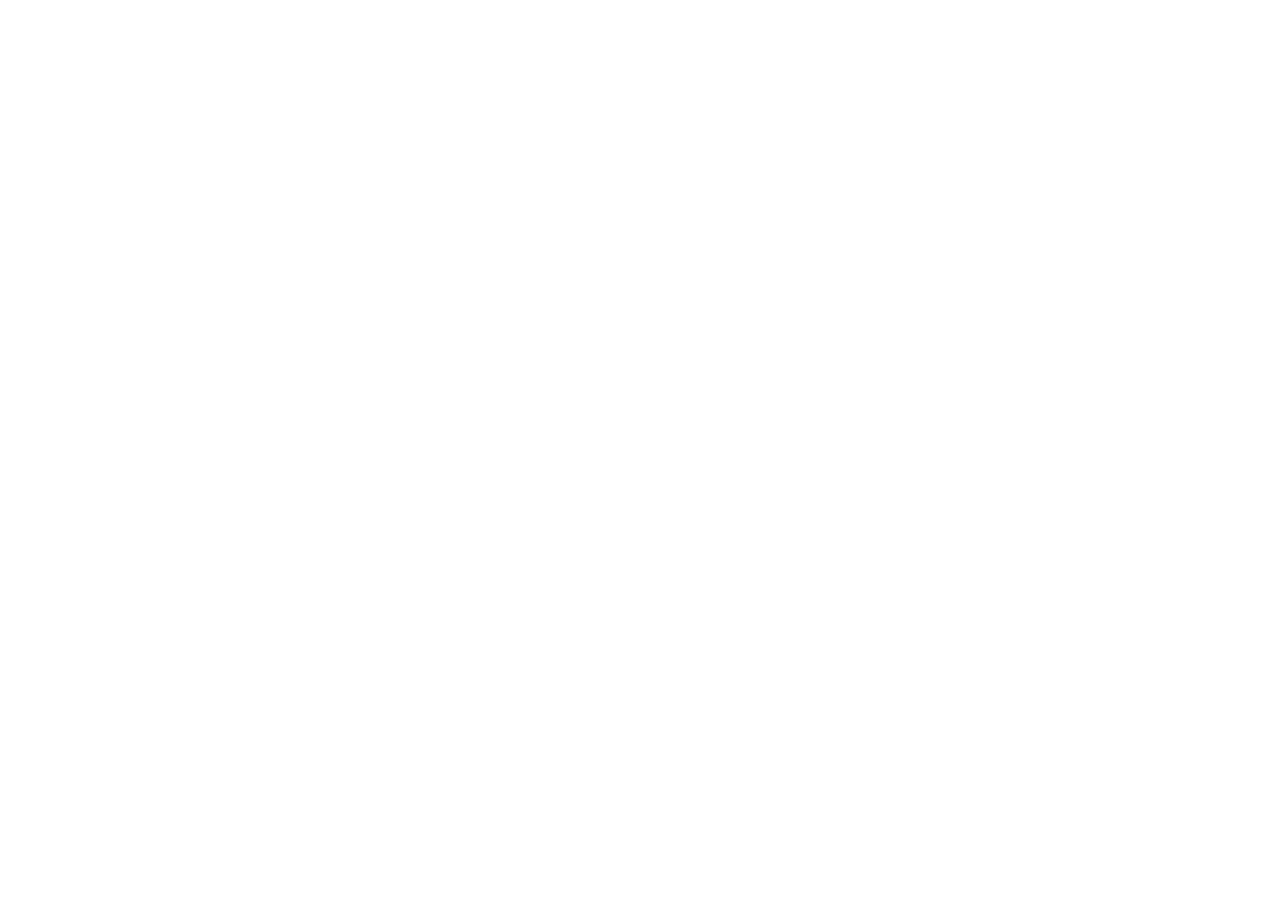
==== portfolio/index.html @ d3cb2efb "add project portfolio" ====
<!DOCTYPE html>
<html lang="en">
<head>
	<meta charset="UTF-8">
	<meta name="viewport" content="width=device-width, initial-scale=1.0">
	<title>Portfolio</title>
	<link href="css/style.css" rel="stylesheet" type="text/css" />
	<!--[if lt IE 9]>
		<script src="https://cdnjs.cloudflare.com/ajax/libs/html5shiv/3.7.3/html5shiv.min.js"></script>
	<![endif]-->
</head>
<body>
	
	<script src="js/custom.js"></script>
</body>
</html>
---- portfolio/css/style.css ----
/* global */
* {
	margin: 0;
	padding: 0;
	box-sizing: border-box;
}
img, object, video, embed { 
	max-width: 100%;
}
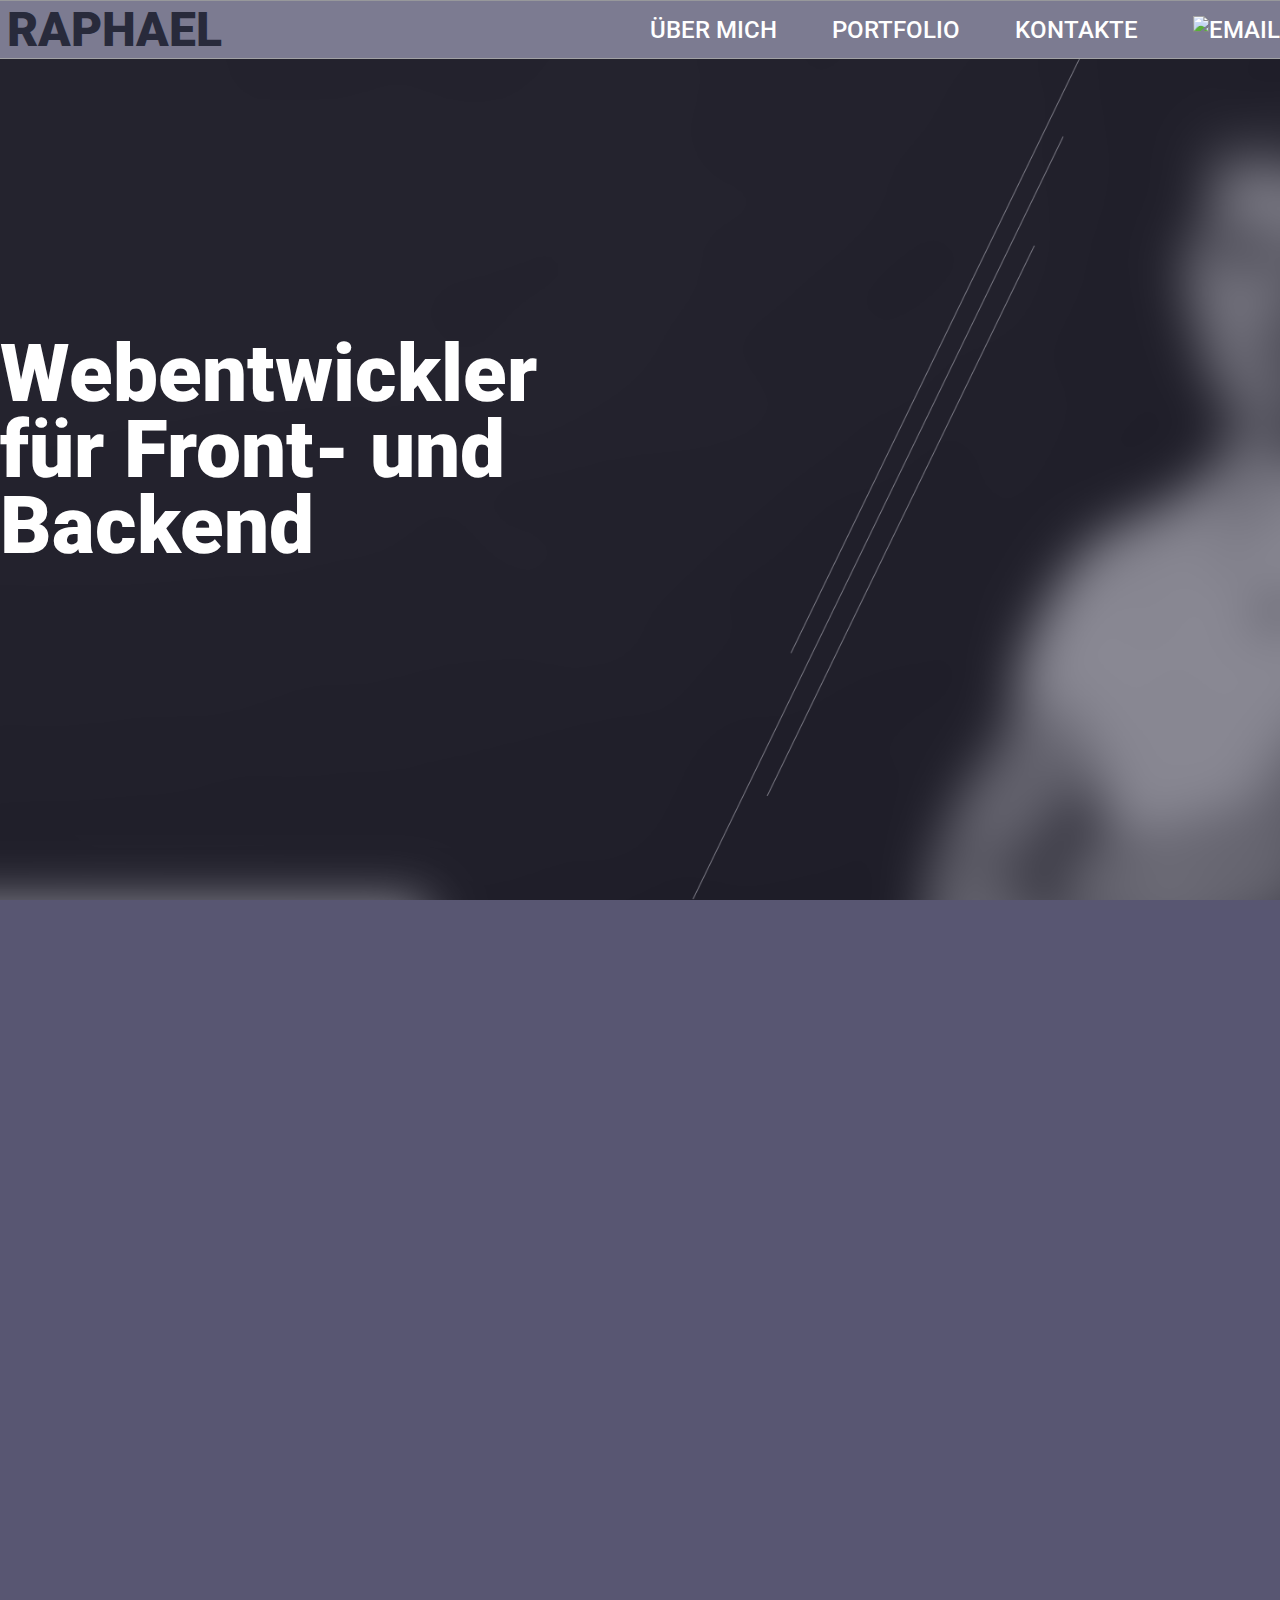
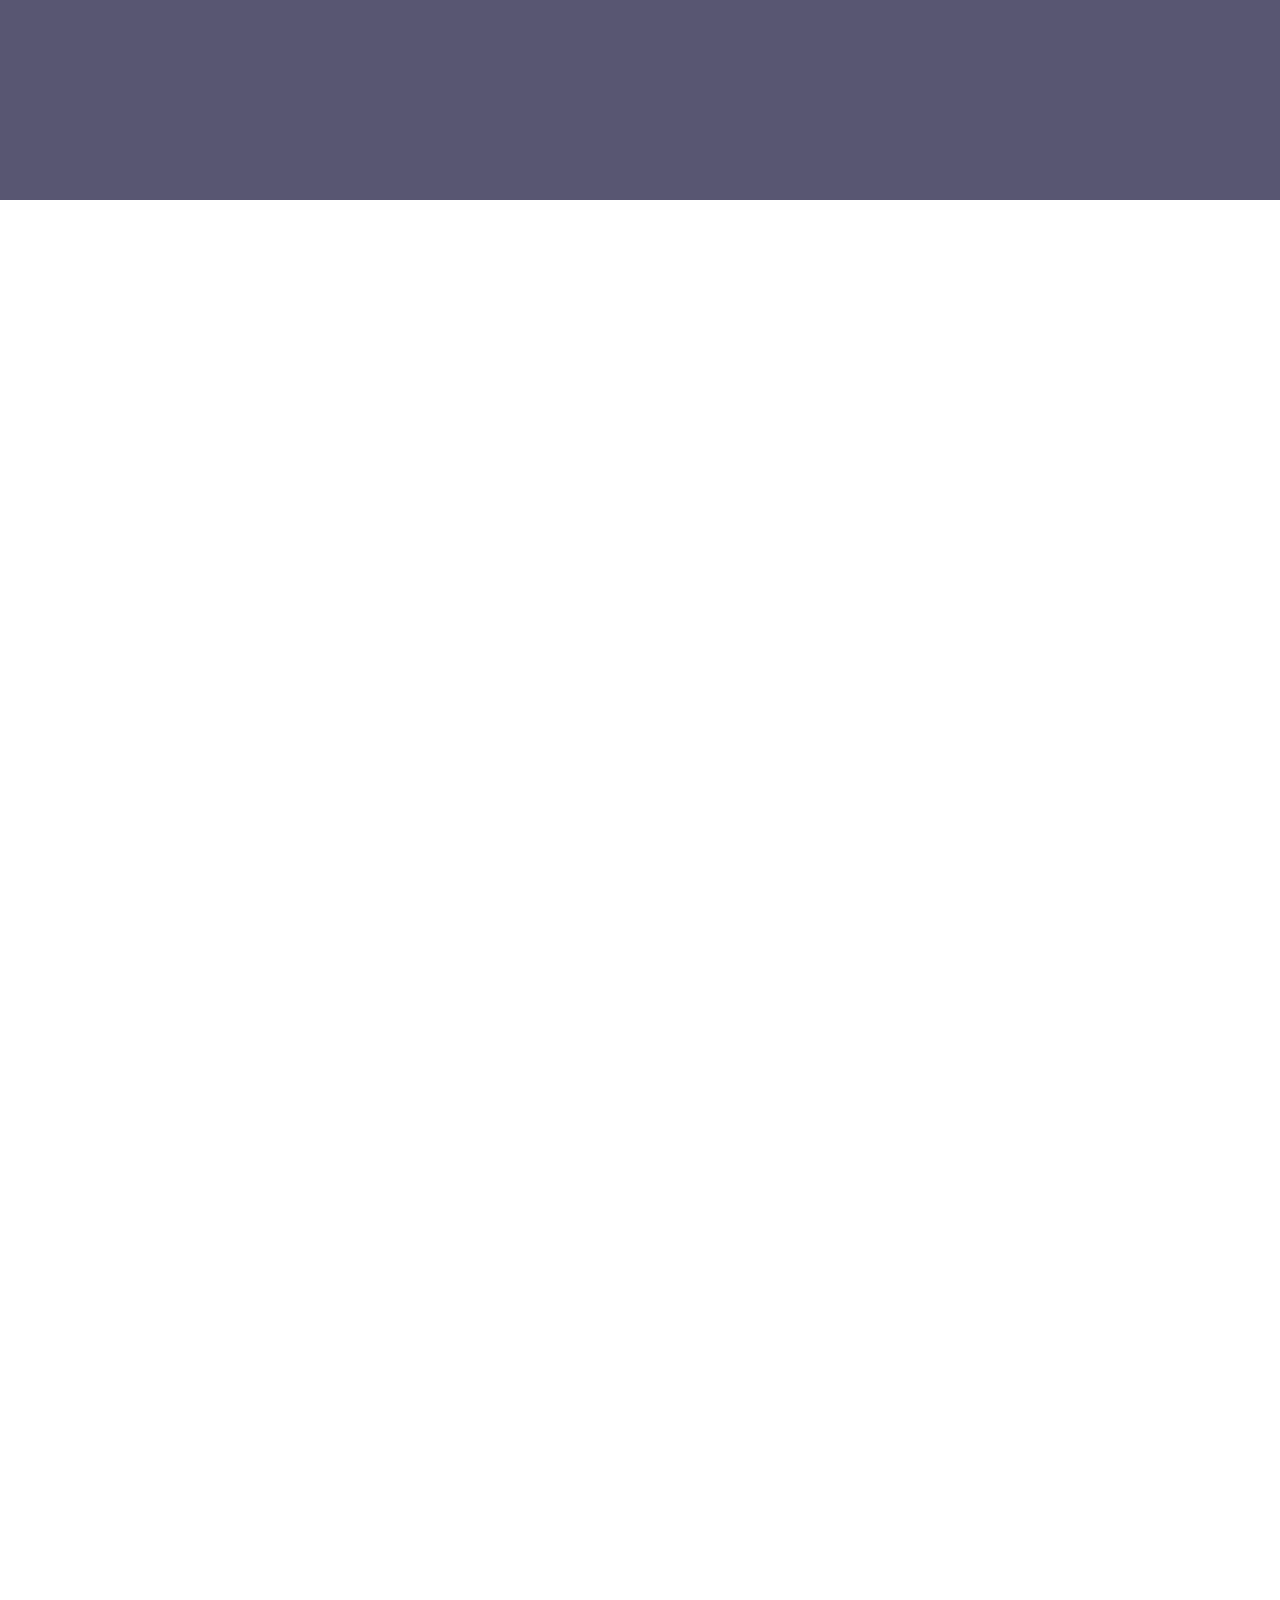
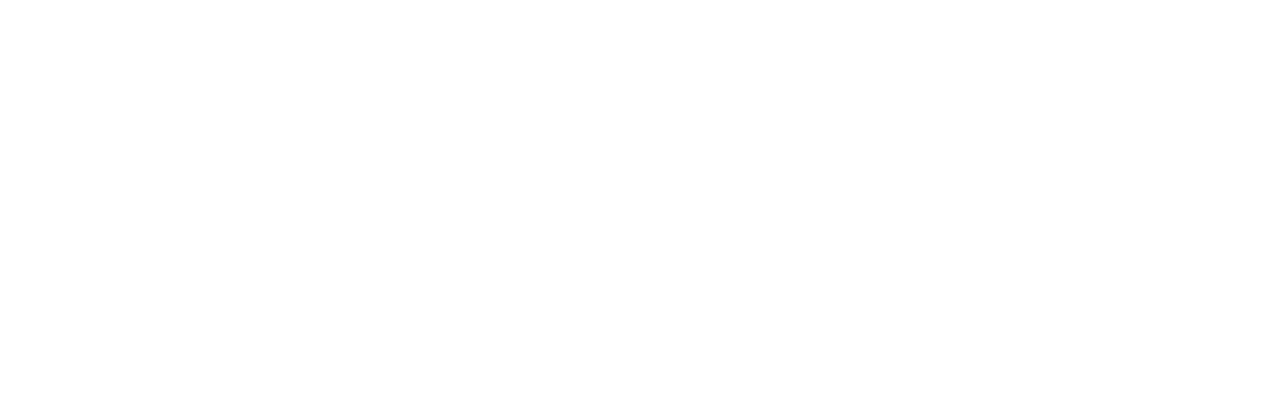
==== commit c8633d3d: "update section banner" ====
--- a/portfolio/index.html
+++ b/portfolio/index.html
@@ -1,16 +1,54 @@
 <!DOCTYPE html>
-<html lang="en">
+<html lang="de">
 <head>
 	<meta charset="UTF-8">
 	<meta name="viewport" content="width=device-width, initial-scale=1.0">
+	<link href="css/style.css" rel="stylesheet" type="text/css" />
 	<title>Portfolio</title>
-	<link href="css/style.css" rel="stylesheet" type="text/css" />
 	<!--[if lt IE 9]>
-		<script src="https://cdnjs.cloudflare.com/ajax/libs/html5shiv/3.7.3/html5shiv.min.js"></script>
+		<script src="https://cdnjs.cloudflare.com/ajax/libs/html5shiv/3.7.3/html5shiv.min.js" integrity="sha512-UDJtJXfzfsiPPgnI5S1000FPLBHMhvzAMX15I+qG2E2OAzC9P1JzUwJOfnypXiOH7MRPaqzhPbBGDNNj7zBfoA==" crossorigin="anonymous"></script>
+		<script src="https://cdnjs.cloudflare.com/ajax/libs/livingston-css3-mediaqueries-js/1.0.0/css3-mediaqueries.min.js" integrity="sha512-66zwQbFDFSCrjkBZVj/Vgv2XdUxXSJw59UkmjjH/zxftzhDU701lSygYNC/IZ2cz2ZdW0lCVL0+dSKgObGyLgg==" crossorigin="anonymous"></script>
 	<![endif]-->
 </head>
 <body>
 	
+	<header class="header fixed">
+		<div class="content-container">
+			<div class="logo">
+				<img src="img/logo.png" alt="" class="logo-img">
+				<h2 class="logo-title"><a href="#" class="logo-title-link">Raphael</a></h2>
+			</div>
+			<nav class="nav">
+				<ul class="nav-list">
+					<li class="nav-item"><a href="#about" class="nav-item-link">Über mich</a></li>
+					<li class="nav-item"><a href="#portfolio" class="nav-item-link">Portfolio</a></li>
+					<li class="nav-item"><a href="#contacts" class="nav-item-link">Kontakte</a></li>
+					<li class="nav-item"><a href="" class="nav-item-link"><img src="img/email.png" alt="email" class="nav-item-img"></a></li>
+				</ul>
+			</nav>
+		</div>
+	</header>
+	
+	<section class="banner">	
+		<div class="background-image" style="background-image: url(img/bg2.png);"></div>
+		<div class="banner-container">
+			<div class="banner-title">Webentwickler für Front- und Backend</div>
+		</div>
+	</section>
+
+	<section class="about" id="about">
+
+	</section>
+
+	<section class="portfolio" id="portfolio">
+
+	</section>
+
+	<section class="contacts" id="contacts">
+
+	</section>
+
+	<script src="https://cdnjs.cloudflare.com/ajax/libs/jquery/3.5.1/jquery.min.js" integrity="sha512-bLT0Qm9VnAYZDflyKcBaQ2gg0hSYNQrJ8RilYldYQ1FxQYoCLtUjuuRuZo+fjqhx/qtq/1itJ0C2ejDxltZVFg==" crossorigin="anonymous"></script>
 	<script src="js/custom.js"></script>
 </body>
 </html>--- a/portfolio/css/style.css
+++ b/portfolio/css/style.css
@@ -1,3 +1,5 @@
+@import url('https://fonts.googleapis.com/css2?family=Roboto:ital,wght@0,100;0,300;0,400;0,500;0,700;0,900;1,100;1,300;1,400;1,500;1,700;1,900&display=swap');
+
 /* global */
 * {
 	margin: 0;
@@ -7,3 +9,156 @@
 img, object, video, embed { 
 	max-width: 100%;
 }
+.body {
+	position: relative;
+}
+.content-container {
+	max-width: 1300px;
+	margin: 0 auto;
+}
+
+/* header nav */
+.header {
+	background-color: #7c7b91;
+	z-index: 10;
+	border-top: 1px solid #97989b;
+	border-bottom: 1px solid #a1a1a4;
+}
+.fixed {
+	position: fixed;
+	top: 0;
+	left: 0;
+	width:100%;
+}
+.header .content-container {
+	display: flex;
+	justify-content: space-between;
+}
+.logo {
+	display: flex;
+	align-items: center;
+}
+ .logo-img {
+	margin: 22px 7px 23px 0;
+ }
+.logo-title-link {
+	text-decoration: none;
+	font-family: Roboto;
+	font-size: 48px;
+	font-weight: 900;
+	color: #282a3b;
+	text-transform: uppercase;
+}
+
+.nav {
+	display: flex;
+	align-items: center;
+}
+.nav-list {
+	display: flex;
+	list-style: none;
+}
+.nav-item:not(:last-child) {
+	margin-right: 55px;
+}
+.nav-item-link {
+	text-decoration: none;
+	font-family: Roboto;
+  	font-size: 24px;
+  	font-weight: 500;
+	color: #fff;  
+	text-transform: uppercase;
+	padding-top: 26px ;
+}
+.nav-item:not(:last-child) .nav-item-link:hover {
+	border-top: 6px solid #dfdfe1;
+	color: #282a3d;
+}
+
+@media (max-width: 700px){
+	.logo {
+		justify-content: center;
+	}
+	.header .content-container {
+		flex-direction: column;	
+	}
+	.nav {
+		justify-content: center;
+	}
+	.nav-list {
+		flex-direction: row;
+	}
+	.nav-item {
+		margin: 0 20px;
+	}
+	.nav-item:last-child {
+		display: none;
+	}
+	.nav-item:not(:last-child) {
+		margin-right: 0;
+	}
+	.nav-item-link {
+		padding-top: 5px;
+	}
+	.nav-item:not(:last-child) .nav-item-link:hover {
+		border-top: 3px solid #dfdfe1;;
+	}
+
+}
+
+/* section banner */
+.banner {
+	height: 100vh;
+	display: flex;
+}
+.background-image {
+	position: absolute;
+	top: 0;
+	left: 0;
+	width: 100%;
+	height: 100%;
+	background-size: cover;
+	z-index: -1;
+}
+.banner .background-image:after{
+	content: '';
+	position: absolute;
+	top: 0;
+	left: 0;
+	width: 100%;
+	height: 100%;
+	background-color: rgba(31, 30, 52, 0.5);
+}
+.banner-container {
+	display: flex;
+	align-items: center;
+	width: 1300px;
+	margin: 0 auto;
+}
+.banner-title {
+	max-width: 654px;
+	min-width: 481px;
+	font-family: Roboto;
+	font-size: 80px;
+	font-weight: 900;
+	line-height: 0.95;
+	text-align: left;
+	color: #fff;
+}
+
+
+/* section about */
+.about {
+	min-height: calc(100vh - 0px);
+	background-color: #585672;
+}
+
+/* section portfolio */
+.portfolio {
+	min-height: calc(100vh - 0px);
+}
+
+/* section contacts */
+.contacts {
+	min-height: calc(100vh - 0px);
+}
